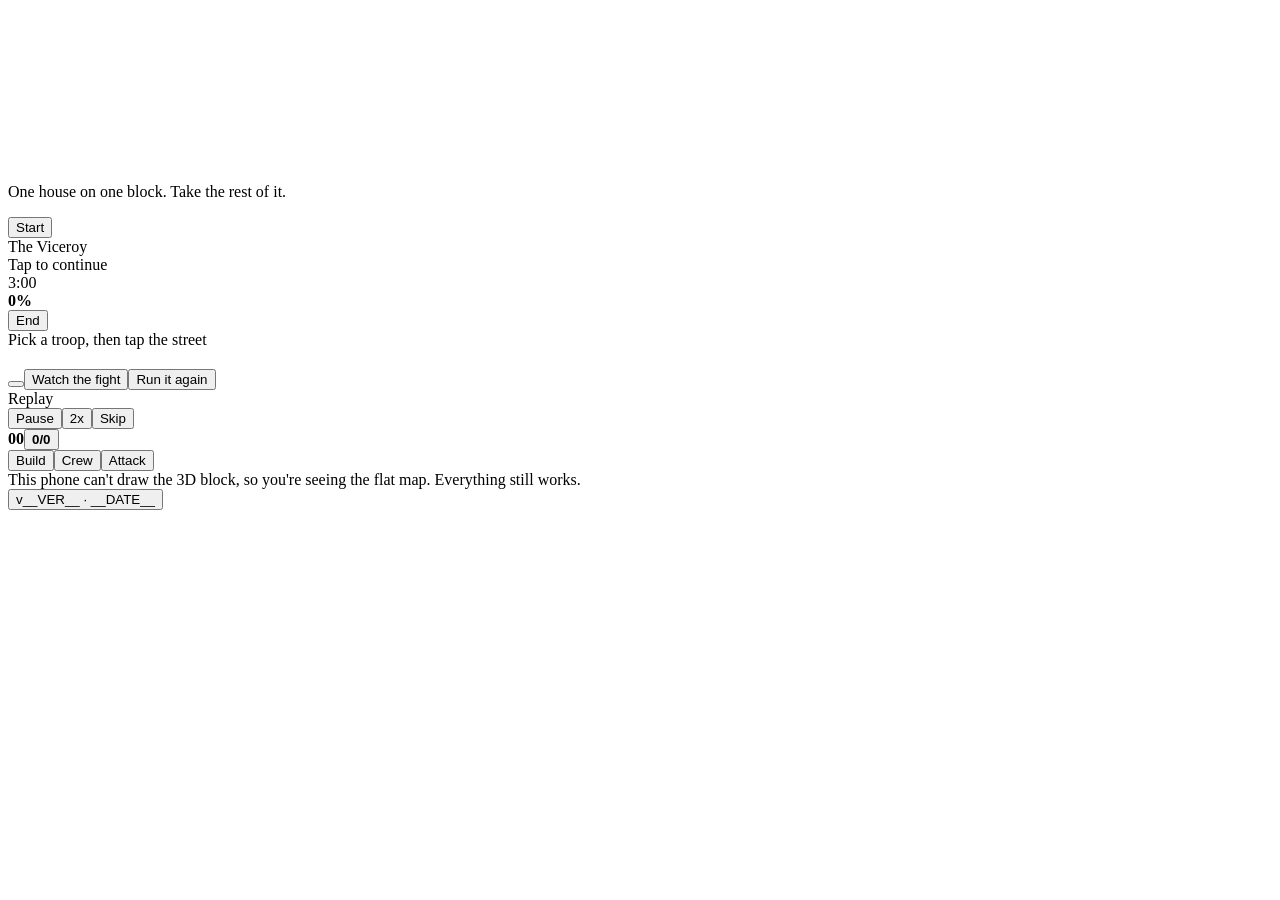
==== shell.html @ 3ff7f438 "Add files via upload" ====
<!DOCTYPE html>
<html lang="en">
<head>
<meta charset="utf-8">
<meta name="viewport" content="width=device-width,initial-scale=1,viewport-fit=cover,user-scalable=no">
<meta name="build" content="__VER__">
<meta name="robots" content="noindex">
<meta name="theme-color" content="#16171b">
<meta name="apple-mobile-web-app-capable" content="yes">
<meta name="apple-mobile-web-app-status-bar-style" content="black-translucent">
<title>Turf</title>
<link rel="manifest" href="manifest.json">
<link rel="icon" href="icon-192.png">
<link rel="apple-touch-icon" href="icon-192.png">
<style>
__CSS__
</style>
</head>
<body>
<div id="stage"><canvas id="fb"></canvas></div>

<div id="title" class="layer">
 <div class="mark"><h1 aria-label="Turf"></h1><p>One house on one block. Take the rest of it.</p></div>
 <button class="go" id="goBtn">Start</button>
 <button class="alt" id="watchBtn" hidden>Watch last fight</button>
</div>

<div id="story" class="layer">
 <div class="card" id="card"><div class="face" hidden><img id="faceImg" alt="The Viceroy" width="96" height="96"></div><div><div class="who">The Viceroy</div><div class="say"></div><span class="tap">Tap to continue</span></div></div>
</div>

<div id="hud" class="layer">
 <div class="top">
  <div class="clock" id="clock">3:00</div>
  <div class="score"><div class="stars" id="hudStars"><i></i><i></i><i></i></div><b id="pct">0%</b></div>
  <button class="end" id="endBtn">End</button>
 </div>
 <div class="tip" id="tip">Pick a troop, then tap the street</div>
 <div class="bar" id="bar"></div>
</div>

<div id="result" class="layer">
 <div class="panel"><h2 id="resTitle"></h2><div class="stars" id="resStars"><i></i><i></i><i></i></div><div class="pct" id="resPct"></div>
  <div class="acts"><button class="btn main" id="resNext"></button><button class="btn" id="resWatch">Watch the fight</button><button class="btn" id="resAgain">Run it again</button></div></div>
</div>

<div id="watch" class="layer">
 <div class="lbl" id="watchLbl">Replay</div>
 <div class="ctl"><button id="wPlay">Pause</button><button id="wSpeed">2x</button><button id="wSkip">Skip</button></div>
</div>

<div id="home" class="layer">
 <div class="res"><span class="chip"><i class="ic cash"></i><b id="hCash">0</b></span><span class="chip"><i class="ic sup"></i><b id="hSup">0</b></span><button class="chip" id="hCrew" aria-label="Your crew"><i class="ic crew"></i><b id="hArmy">0/0</b></button></div>
 <div class="hint" id="hHint" hidden><span id="hHintTxt"></span><button id="hHintDone">Done</button></div>
 <div class="dock"><button class="hb" id="hBuild">Build</button><button class="hb" id="hTrain">Crew</button><button class="hb main" id="hAttack">Attack</button></div>
 <div class="sheet" id="sheet" hidden><button class="x" id="sheetX">Close</button><div id="sheetBody"></div></div>
</div>

<div id="nogl"><span id="noglMsg">This phone can't draw the 3D block, so you're seeing the flat map. Everything still works.</span></div>
<button id="badge">v__VER__ · __DATE__</button>
<button id="fsBtn" hidden aria-label="Full screen"><i></i><span>Full screen</span></button>
<div id="toast"></div>

<script>
__ENGINE__
</script>
<script>
__ART__
</script>
<script>
__VIL__
</script>
<script>
const VER = '__VER__', BUILD_DATE = '__DATE__';
__UI__
</script>
</body>
</html>
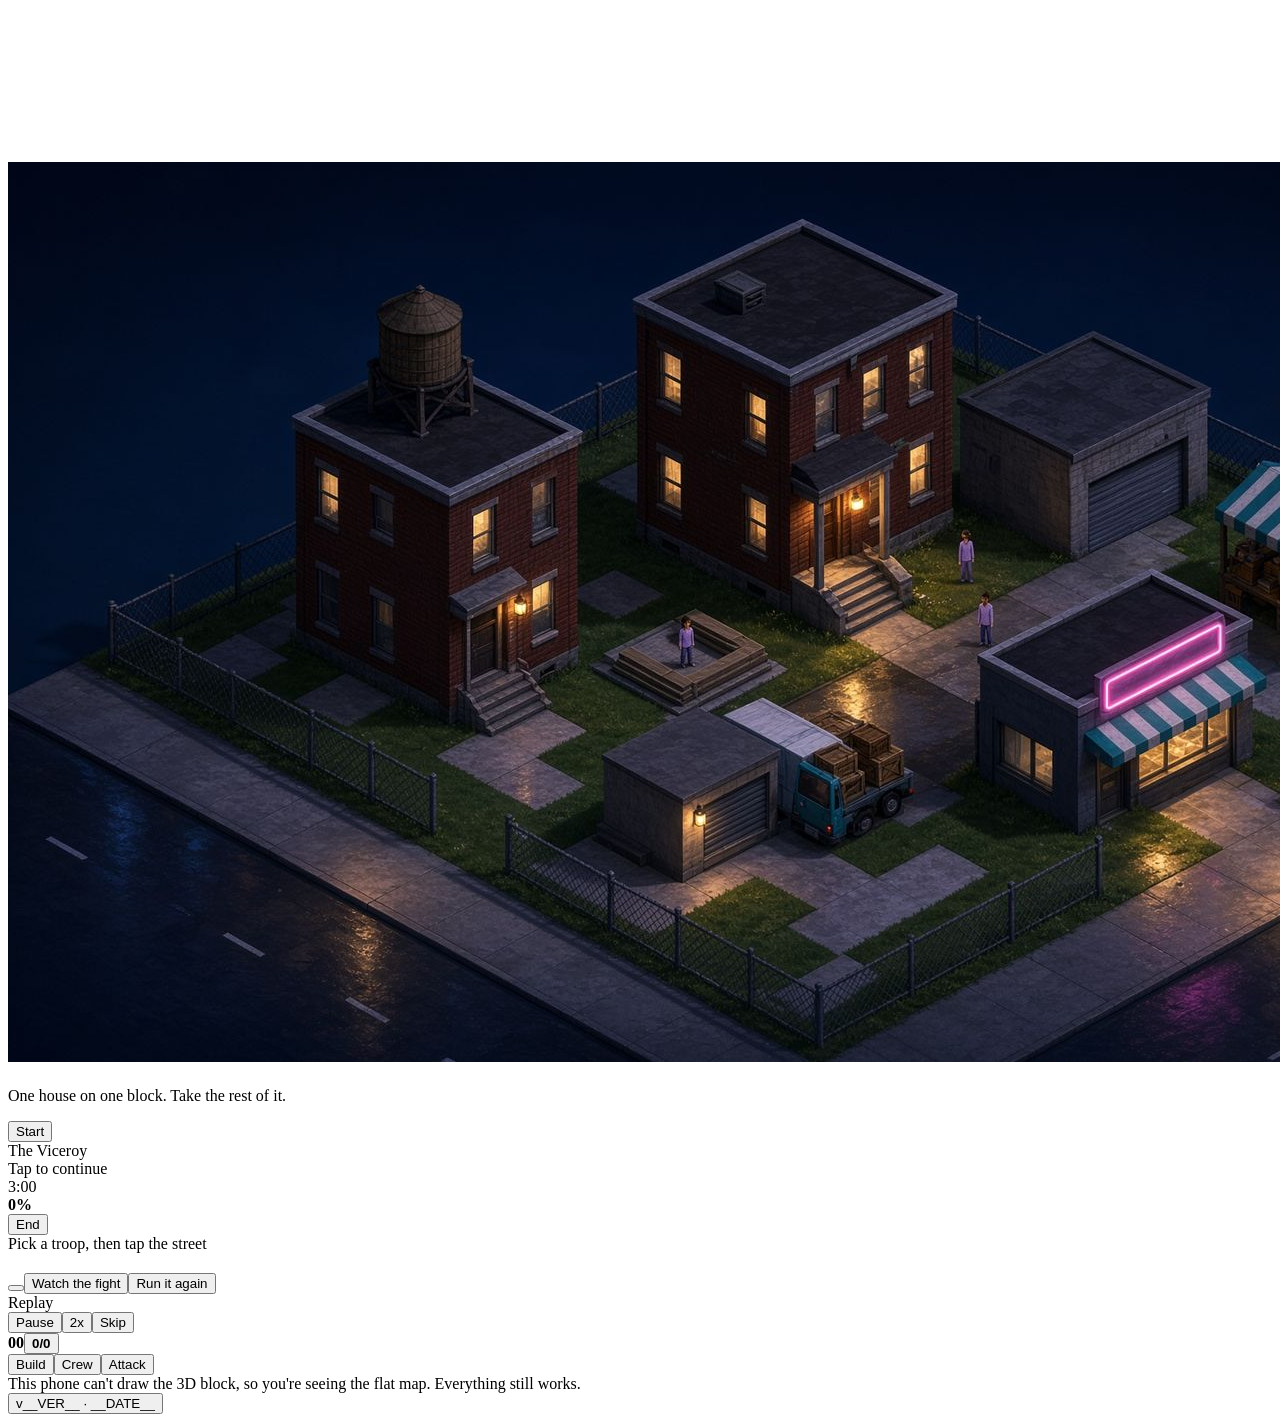
==== commit adbca946: "Add files via upload" ====
--- a/shell.html
+++ b/shell.html
@@ -20,12 +20,14 @@
 <div id="stage"><canvas id="fb"></canvas></div>
 
 <div id="title" class="layer">
+ <img class="pic" id="titlePic" alt="" src="title.jpg"><div class="shade"></div>
  <div class="mark"><h1 aria-label="Turf"></h1><p>One house on one block. Take the rest of it.</p></div>
  <button class="go" id="goBtn">Start</button>
  <button class="alt" id="watchBtn" hidden>Watch last fight</button>
 </div>
 
 <div id="story" class="layer">
+ <img class="pic" id="storyPic" alt="" hidden><div class="shade"></div>
  <div class="card" id="card"><div class="face" hidden><img id="faceImg" alt="The Viceroy" width="96" height="96"></div><div><div class="who">The Viceroy</div><div class="say"></div><span class="tap">Tap to continue</span></div></div>
 </div>
 
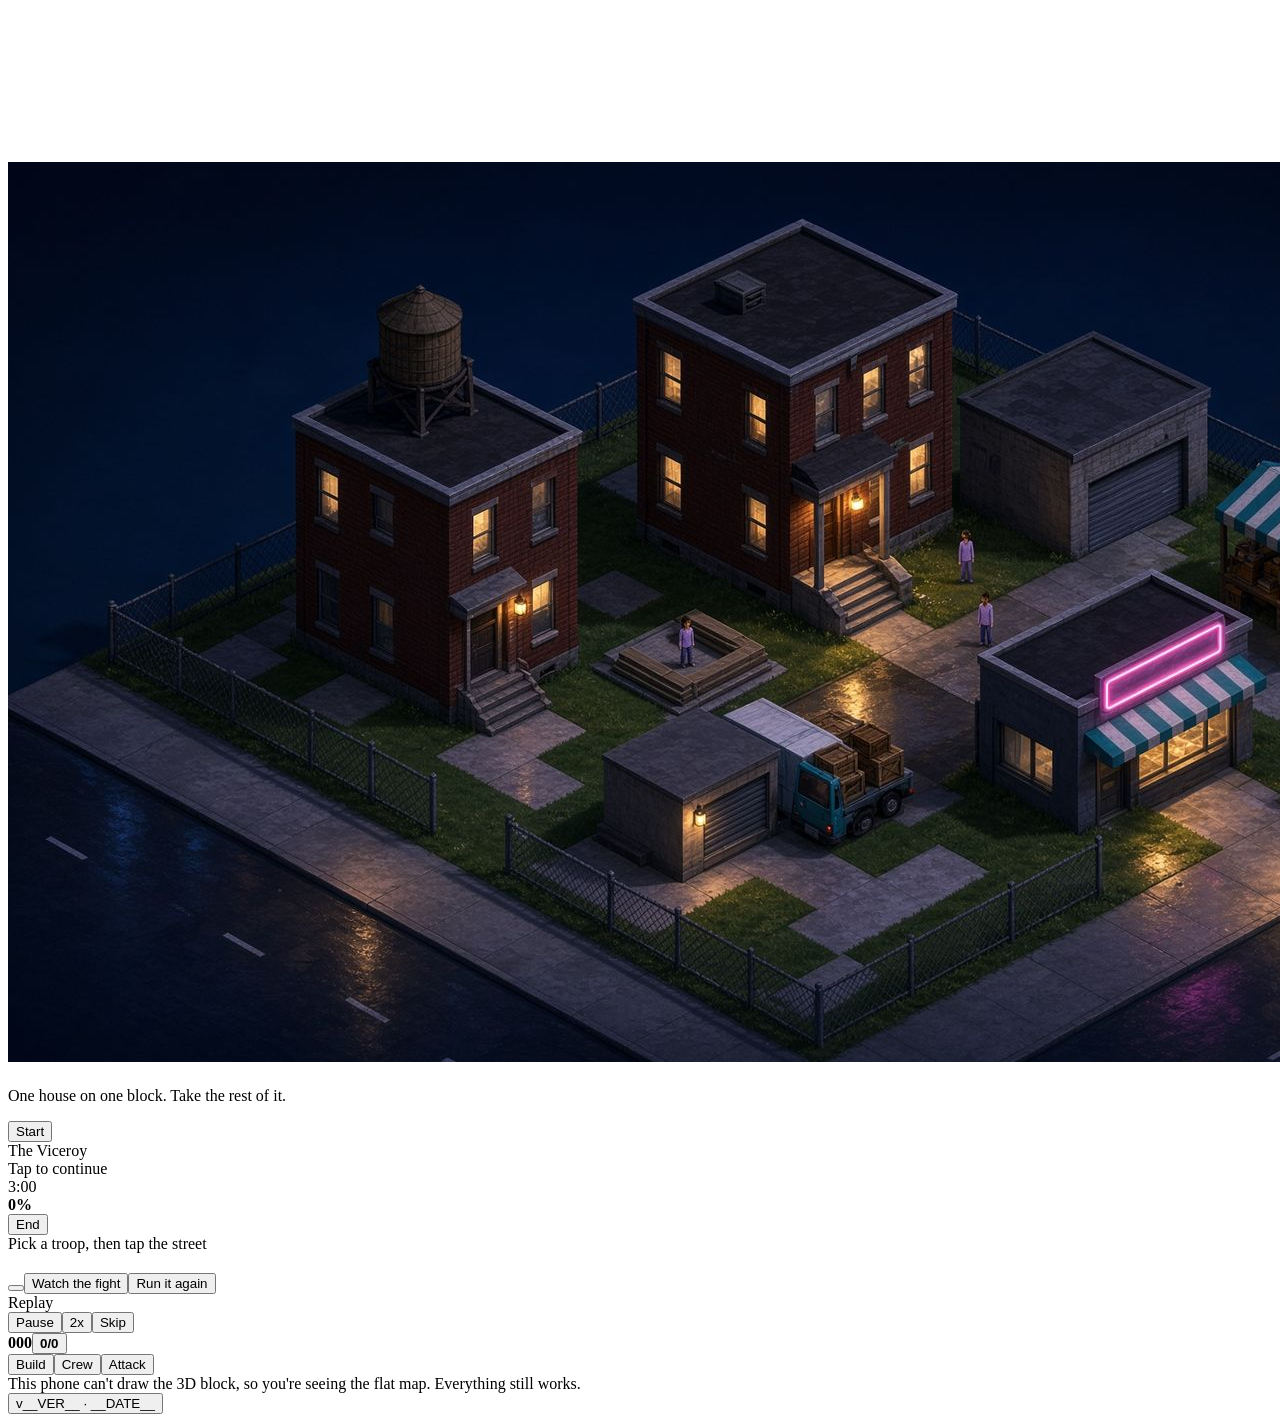
==== commit 2983e402: "Add files via upload" ====
--- a/shell.html
+++ b/shell.html
@@ -24,6 +24,13 @@
  <div class="mark"><h1 aria-label="Turf"></h1><p>One house on one block. Take the rest of it.</p></div>
  <button class="go" id="goBtn">Start</button>
  <button class="alt" id="watchBtn" hidden>Watch last fight</button>
+ <button class="alt" id="introBtn" hidden>Play the intro</button>
+</div>
+
+<div id="intro" hidden>
+ <img id="introBg" alt=""><div id="introFrame"><img id="introPic" alt=""><video id="introVid" muted playsinline preload="none"></video></div>
+ <p id="introCap"></p><div id="introPips"></div>
+ <button id="introSkip">Skip</button>
 </div>
 
 <div id="story" class="layer">
@@ -52,7 +59,7 @@
 </div>
 
 <div id="home" class="layer">
- <div class="res"><span class="chip"><i class="ic cash"></i><b id="hCash">0</b></span><span class="chip"><i class="ic sup"></i><b id="hSup">0</b></span><button class="chip" id="hCrew" aria-label="Your crew"><i class="ic crew"></i><b id="hArmy">0/0</b></button></div>
+ <div class="res"><span class="chip"><i class="ic cash"></i><b id="hCash">0</b></span><span class="chip"><i class="ic sup"></i><b id="hSup">0</b></span><span class="chip"><i class="ic rep"></i><b id="hRep">0</b></span><button class="chip" id="hCrew" aria-label="Your crew"><i class="ic crew"></i><b id="hArmy">0/0</b></button></div>
  <div class="hint" id="hHint" hidden><span id="hHintTxt"></span><button id="hHintDone">Done</button></div>
  <div class="dock"><button class="hb" id="hBuild">Build</button><button class="hb" id="hTrain">Crew</button><button class="hb main" id="hAttack">Attack</button></div>
  <div class="sheet" id="sheet" hidden><button class="x" id="sheetX">Close</button><div id="sheetBody"></div></div>
